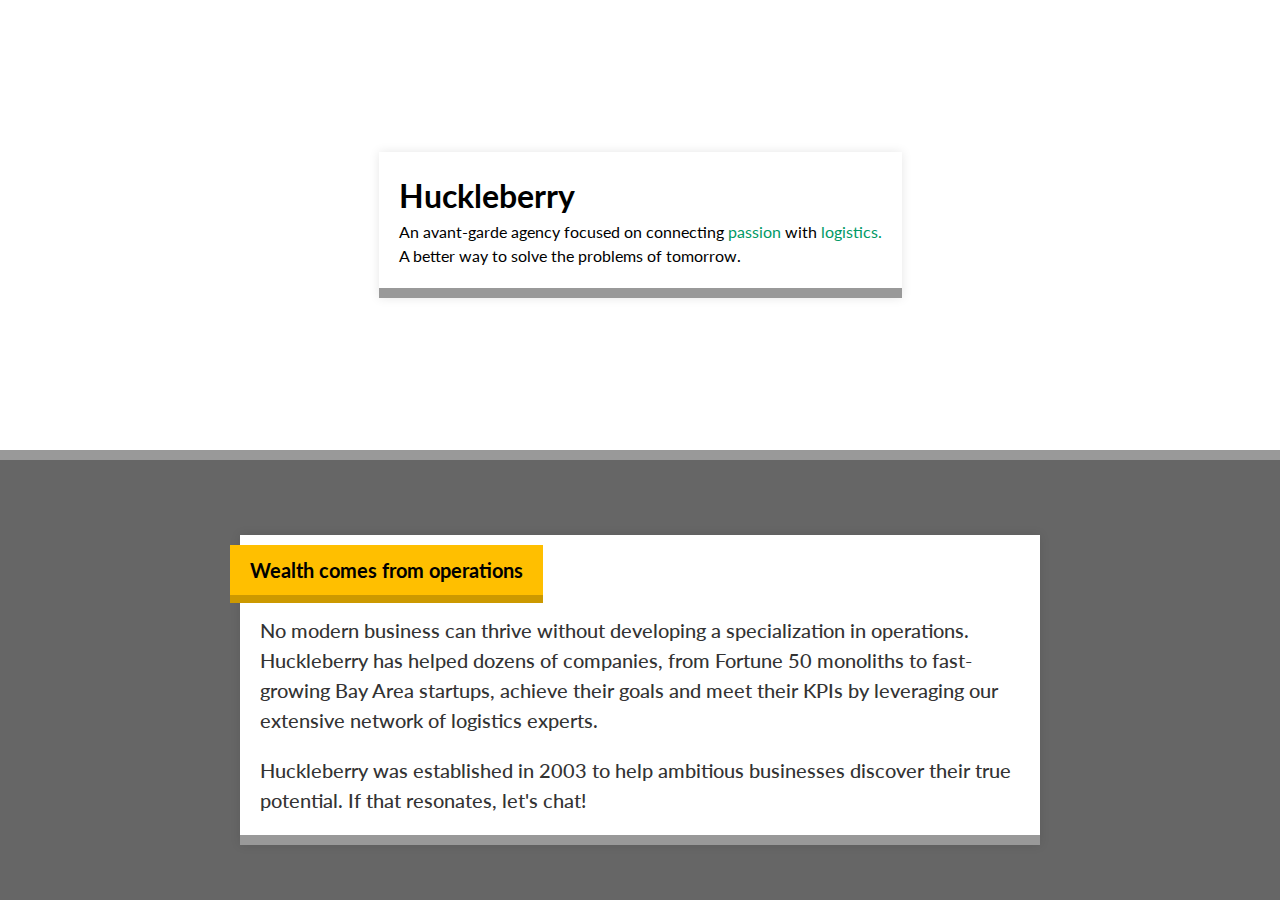
==== Huckleberry/index.html @ d3e8b771 "🎉 First github push" ====
<!DOCTYPE html>
<html lang="en">

<head>
    <meta charset="UTF-8">
    <meta name="viewport" content="width=device-width, initial-scale=1.0">
    <title>Huckleberry</title>
    <link rel="stylesheet" href="./style.css">
</head>

<body>
    <div class="container">

        <div class="topp">
            <div class="topp-container">

                <h1 class="top-title">Huckleberry</h1>
                <p>An avant-garde agency focused on connecting <span class="green">passion</span> with <span
                        class="green">logistics.</span> </p>
                <p>A better way to solve the problems of tomorrow.</p>
            </div>
        </div>

        <div class="bottom">
            <div class="bottom-container">
                <div class="banner">
                    <p>Wealth comes from operations</p>
                </div>
                <div class="bottom-content">
                    <p>No modern business can thrive without developing a specialization in operations. Huckleberry has
                        helped dozens of companies, from Fortune 50 monoliths to fast-growing Bay Area startups, achieve
                        their goals and meet their KPIs by leveraging our extensive network of logistics experts.</p>
                    <p>Huckleberry was established in 2003 to help ambitious businesses discover their true potential.
                        If that resonates, let's chat!</p>
                </div>

            </div>
        </div>
    </div>
</body>

</html>
---- Huckleberry/style.css ----
@import url("https://fonts.googleapis.com/css2?family=Lato:ital,wght@0,100;0,300;0,400;0,700;0,900;1,100;1,300;1,400;1,700;1,900&display=swap");

* {
  margin: 0;
  padding: 0;
  box-sizing: border-box;
}

body {
  font-family: "Lato", sans-serif;
  font-size: 16px;
  line-height: 1.5;
}

.container {
  height: 100vh;
  display: flex;
  flex-direction: column;
}

@media (max-width: 768px) {
  .container {
    min-height: auto;
  }
}

.topp {
  height: 50%;
  display: flex;
  flex-direction: column;
  justify-content: center;
  padding: 20px;
}

.topp-container {
  max-width: 1000px ;
  margin: 0 auto;
  padding: 20px;
  background-color: white;
  border-bottom: 10px solid #999999;
  box-shadow: 0 0 10px rgba(0, 0, 0, 0.1);
}

.bottom {
  height: 50%;
  display: flex;
  flex-direction: column;
  justify-content: center;
  background-color: #666666;
  border-top: 10px solid #999999;
  padding-top: 20px;
}

@media (max-width: 768px) {
  .bottom {
    height: auto;
  }
}

.green {
  color: #009966;
}

.bottom-container {
  max-width: 800px;
  margin: 0 auto;
  padding: 20px;
  padding-top: 80px;
  background-color: white;
  border-bottom: 10px solid #999999;
  box-shadow: 0 0 10px rgba(0, 0, 0, 0.1);
  position: relative;
}

.banner {
  position: absolute;
  top: 10px;
  left: -10px;
  background: #ffbf00;
  padding: 10px 20px;
  border-bottom: 8px solid #cc9900;
}

.banner p {
  font-size: 20px;
  font-weight: bold;
  color: black;
}

.bottom-content {
  display: flex;
  flex-direction: column;
  gap: 20px;
  justify-content: space-between;
}

.bottom-content p {
  font-size: 20px;
  font-weight: 500;
  color: #333333;
}
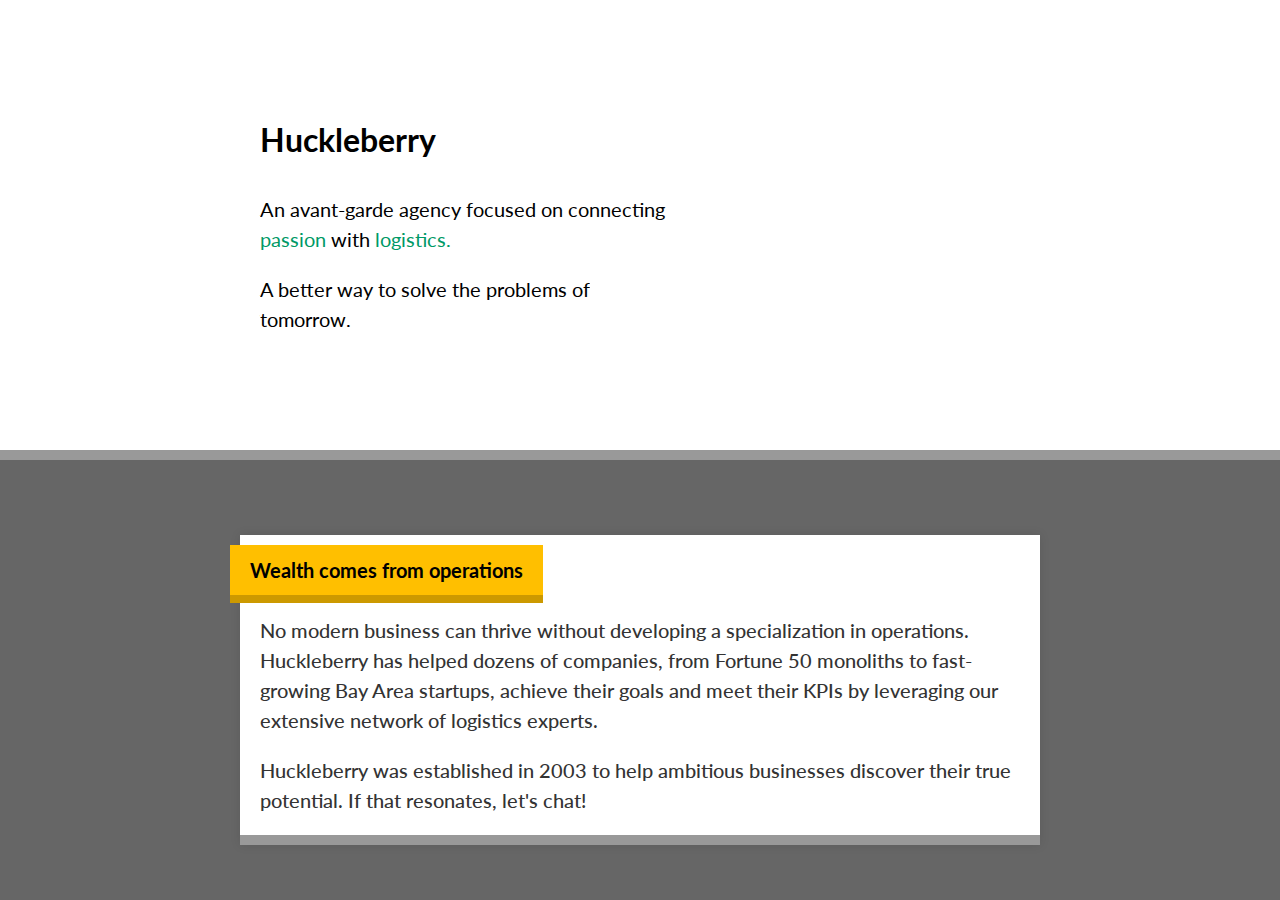
==== commit b997cdcc: "🚀 Completed Huckleberry CSS assignment" ====
--- a/Huckleberry/index.html
+++ b/Huckleberry/index.html
@@ -15,9 +15,11 @@
             <div class="topp-container">
 
                 <h1 class="top-title">Huckleberry</h1>
-                <p>An avant-garde agency focused on connecting <span class="green">passion</span> with <span
-                        class="green">logistics.</span> </p>
-                <p>A better way to solve the problems of tomorrow.</p>
+                <div class="flex-col">
+                    <p>An avant-garde agency focused on connecting <span class="green">passion</span> with <span
+                            class="green">logistics.</span> </p>
+                    <p>A better way to solve the problems of tomorrow.</p>
+                </div>
             </div>
         </div>
 
--- a/Huckleberry/style.css
+++ b/Huckleberry/style.css
@@ -13,48 +13,45 @@
 }
 
 .container {
-  height: 100vh;
-  display: flex;
-  flex-direction: column;
+  min-height: 100vh;
+  display: grid;
+  grid-template-rows: 1fr 1fr;
+  align-items: center;
 }
 
-@media (max-width: 768px) {
-  .container {
-    min-height: auto;
-  }
-}
 
-.topp {
-  height: 50%;
-  display: flex;
-  flex-direction: column;
-  justify-content: center;
-  padding: 20px;
+.top-title{
+  font-size: 2rem;
 }
 
 .topp-container {
-  max-width: 1000px ;
+  max-width: 800px;
   margin: 0 auto;
   padding: 20px;
-  background-color: white;
-  border-bottom: 10px solid #999999;
-  box-shadow: 0 0 10px rgba(0, 0, 0, 0.1);
+  display: flex;
+  flex-direction: column;
+  gap: 1.875rem;
+}
+
+.flex-col {
+  display: flex;
+  flex-direction: column;
+  gap: 20px;
+  max-width: 415px;
+}
+
+.flex-col p {
+  font-size: 1.25rem;
 }
 
 .bottom {
-  height: 50%;
+  height: 100%;
   display: flex;
   flex-direction: column;
   justify-content: center;
   background-color: #666666;
   border-top: 10px solid #999999;
   padding-top: 20px;
-}
-
-@media (max-width: 768px) {
-  .bottom {
-    height: auto;
-  }
 }
 
 .green {
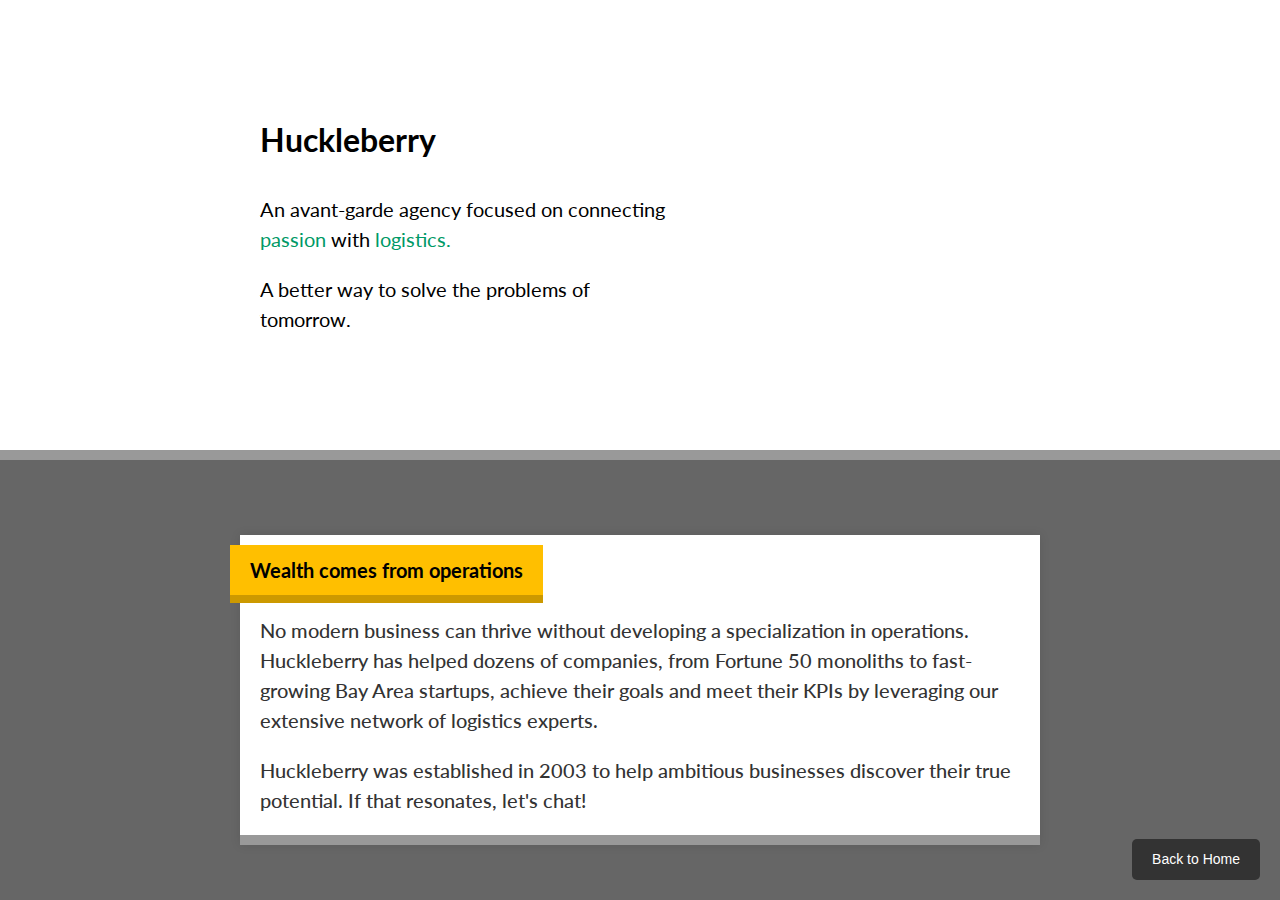
==== commit 44318675: "🚀 Completed WP-Pusher" ====
--- a/Huckleberry/index.html
+++ b/Huckleberry/index.html
@@ -6,9 +6,12 @@
     <meta name="viewport" content="width=device-width, initial-scale=1.0">
     <title>Huckleberry</title>
     <link rel="stylesheet" href="./style.css">
+    <link rel="stylesheet" href="../back.css">
 </head>
 
 <body>
+
+    <a href="/" class="back-button2">Back to Home</a>
     <div class="container">
 
         <div class="topp">
--- a/back.css
+++ b/back.css
@@ -0,0 +1,67 @@
+/* .back-button {
+    position: absolute;
+    top: 20px;
+    right: 20px;
+    padding: 10px 20px;
+    background-color: #333;
+    color: white;
+    text-decoration: none;
+    border-radius: 5px;
+    font-family: Arial, sans-serif;
+    font-size: 14px;
+    transition: background-color 0.3s ease;
+}
+
+.back-button:hover {
+    background-color: #555;
+}
+
+
+
+.back-button2{
+    position: absolute;
+    bottom: 20px;
+    right: 20px;
+    padding: 10px 20px;
+    background-color: #333;
+    color: white;
+    text-decoration: none;
+    border-radius: 5px;
+    font-family: Arial, sans-serif;
+    font-size: 14px;
+    transition: background-color 0.3s ease;
+} */
+
+
+
+.back-button {
+    position: fixed;  /* Changed from absolute to fixed */
+    top: 20px;
+    right: 20px;
+    padding: 10px 20px;
+    background-color: #333;
+    color: white;
+    text-decoration: none;
+    border-radius: 5px;
+    font-family: Arial, sans-serif;
+    font-size: 14px;
+    transition: background-color 0.3s ease;
+}
+
+.back-button:hover {
+    background-color: #555;
+}
+
+.back-button2 {
+    position: fixed;  /* Changed from absolute to fixed */
+    bottom: 20px;
+    right: 20px;
+    padding: 10px 20px;
+    background-color: #333;
+    color: white;
+    text-decoration: none;
+    border-radius: 5px;
+    font-family: Arial, sans-serif;
+    font-size: 14px;
+    transition: background-color 0.3s ease;
+}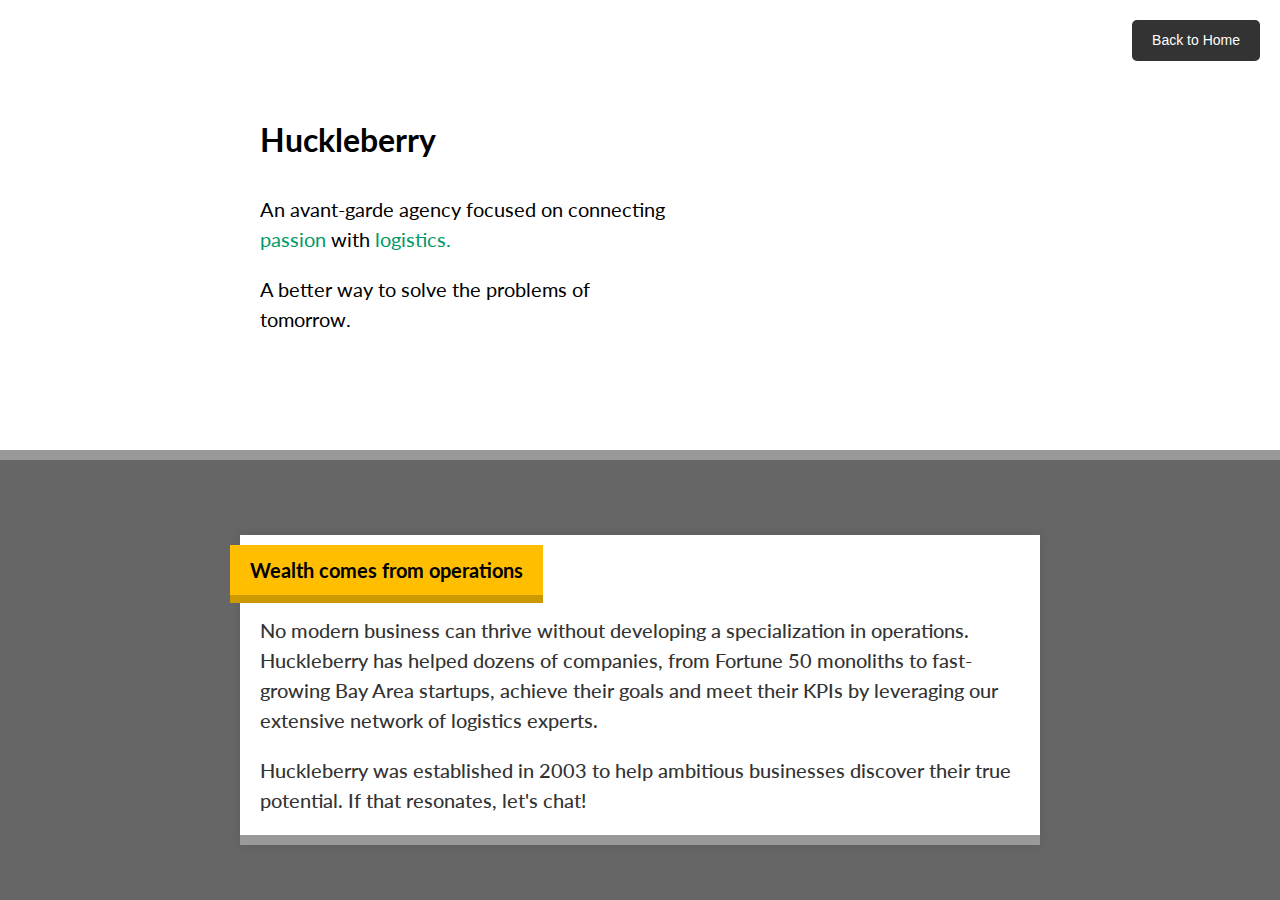
==== commit 5e5d457a: "🐛 Fixed back button on huckleberryn" ====
--- a/Huckleberry/index.html
+++ b/Huckleberry/index.html
@@ -11,7 +11,7 @@
 
 <body>
 
-    <a href="/" class="back-button2">Back to Home</a>
+    <a href="/" class="back-button">Back to Home</a>
     <div class="container">
 
         <div class="topp">
